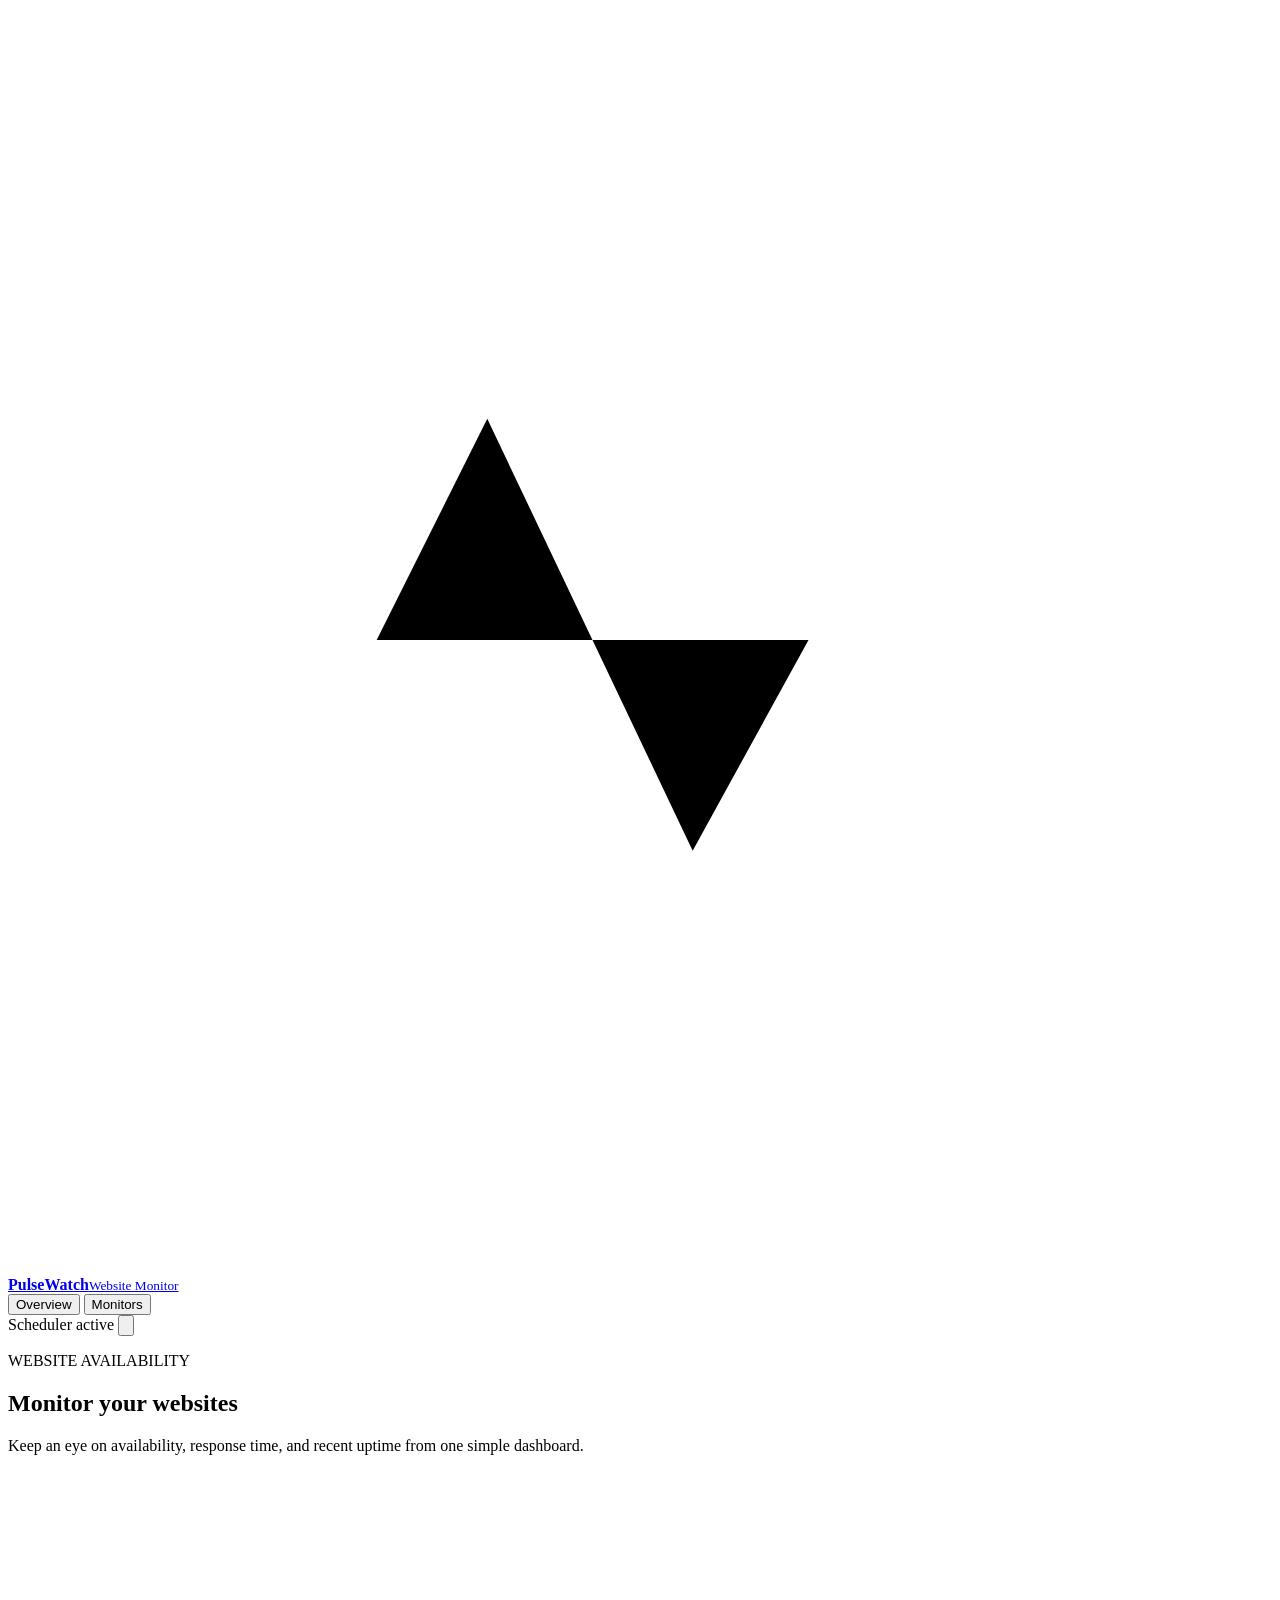
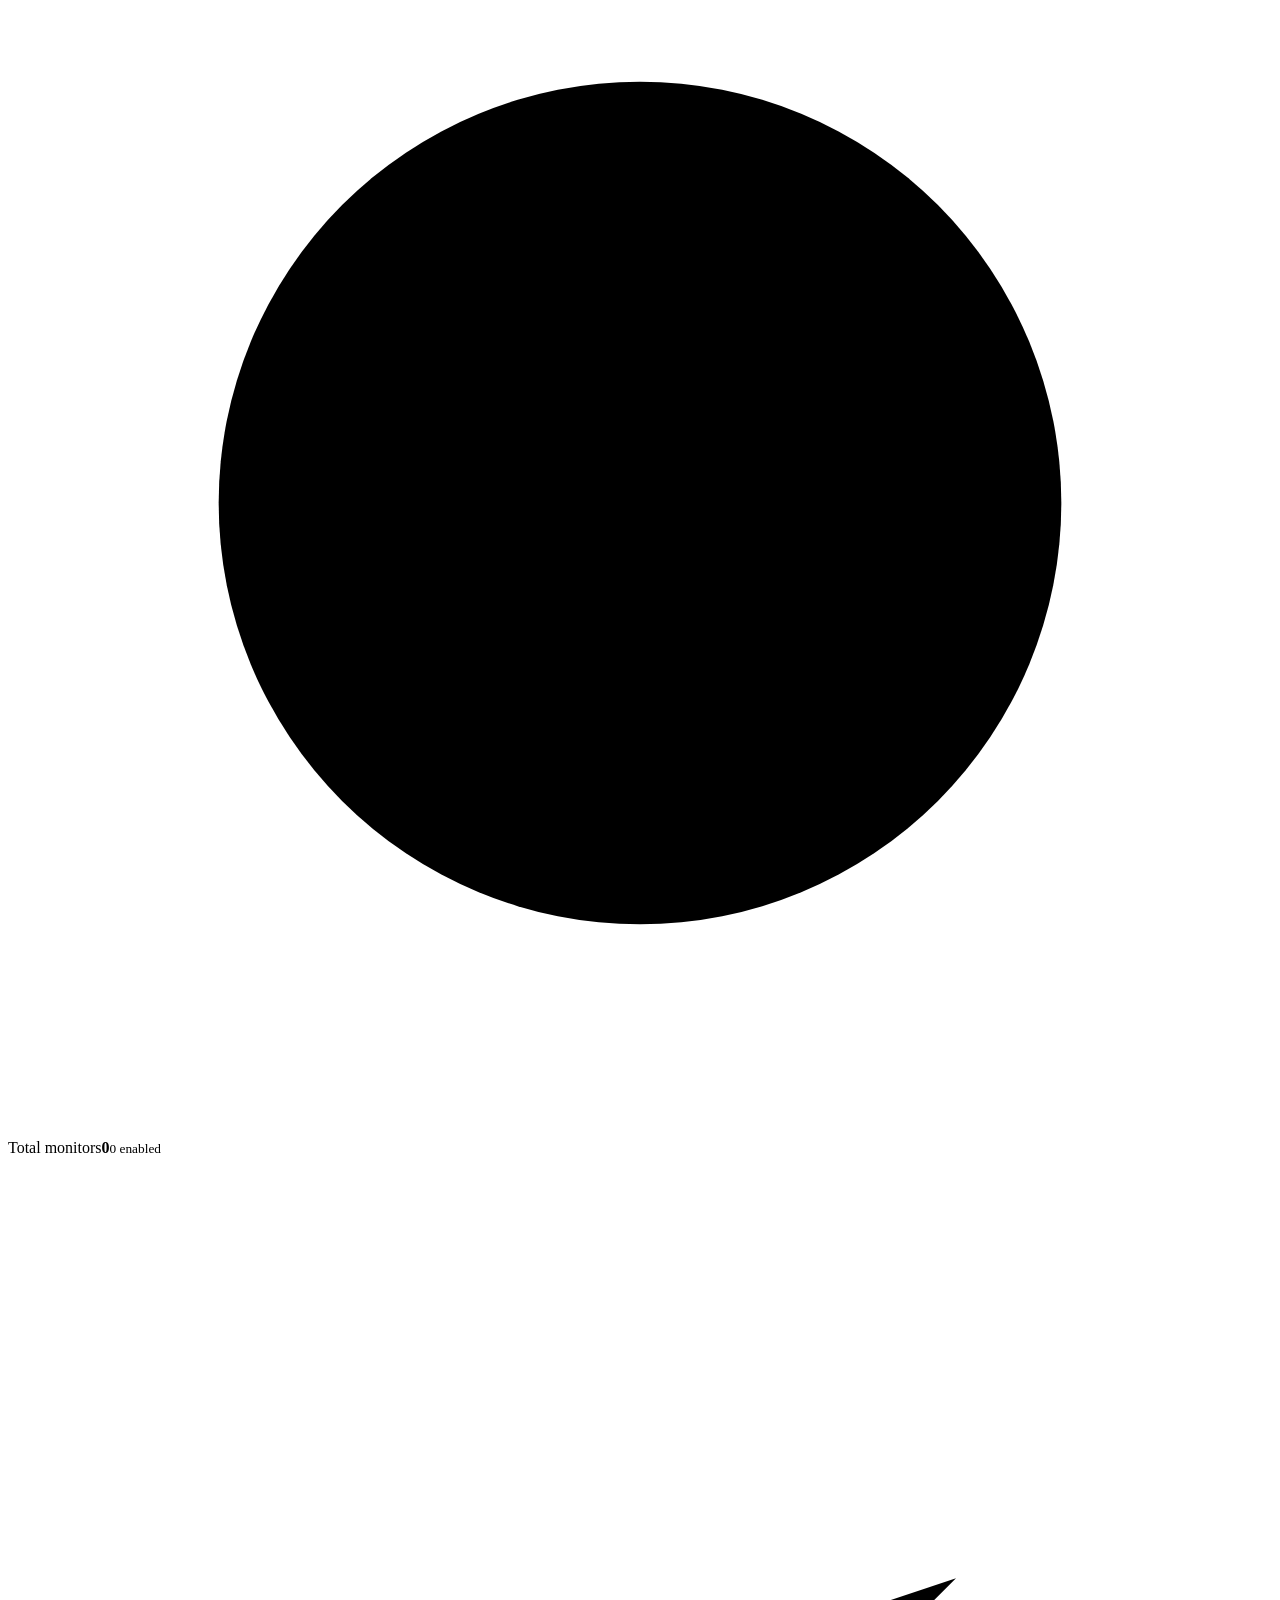
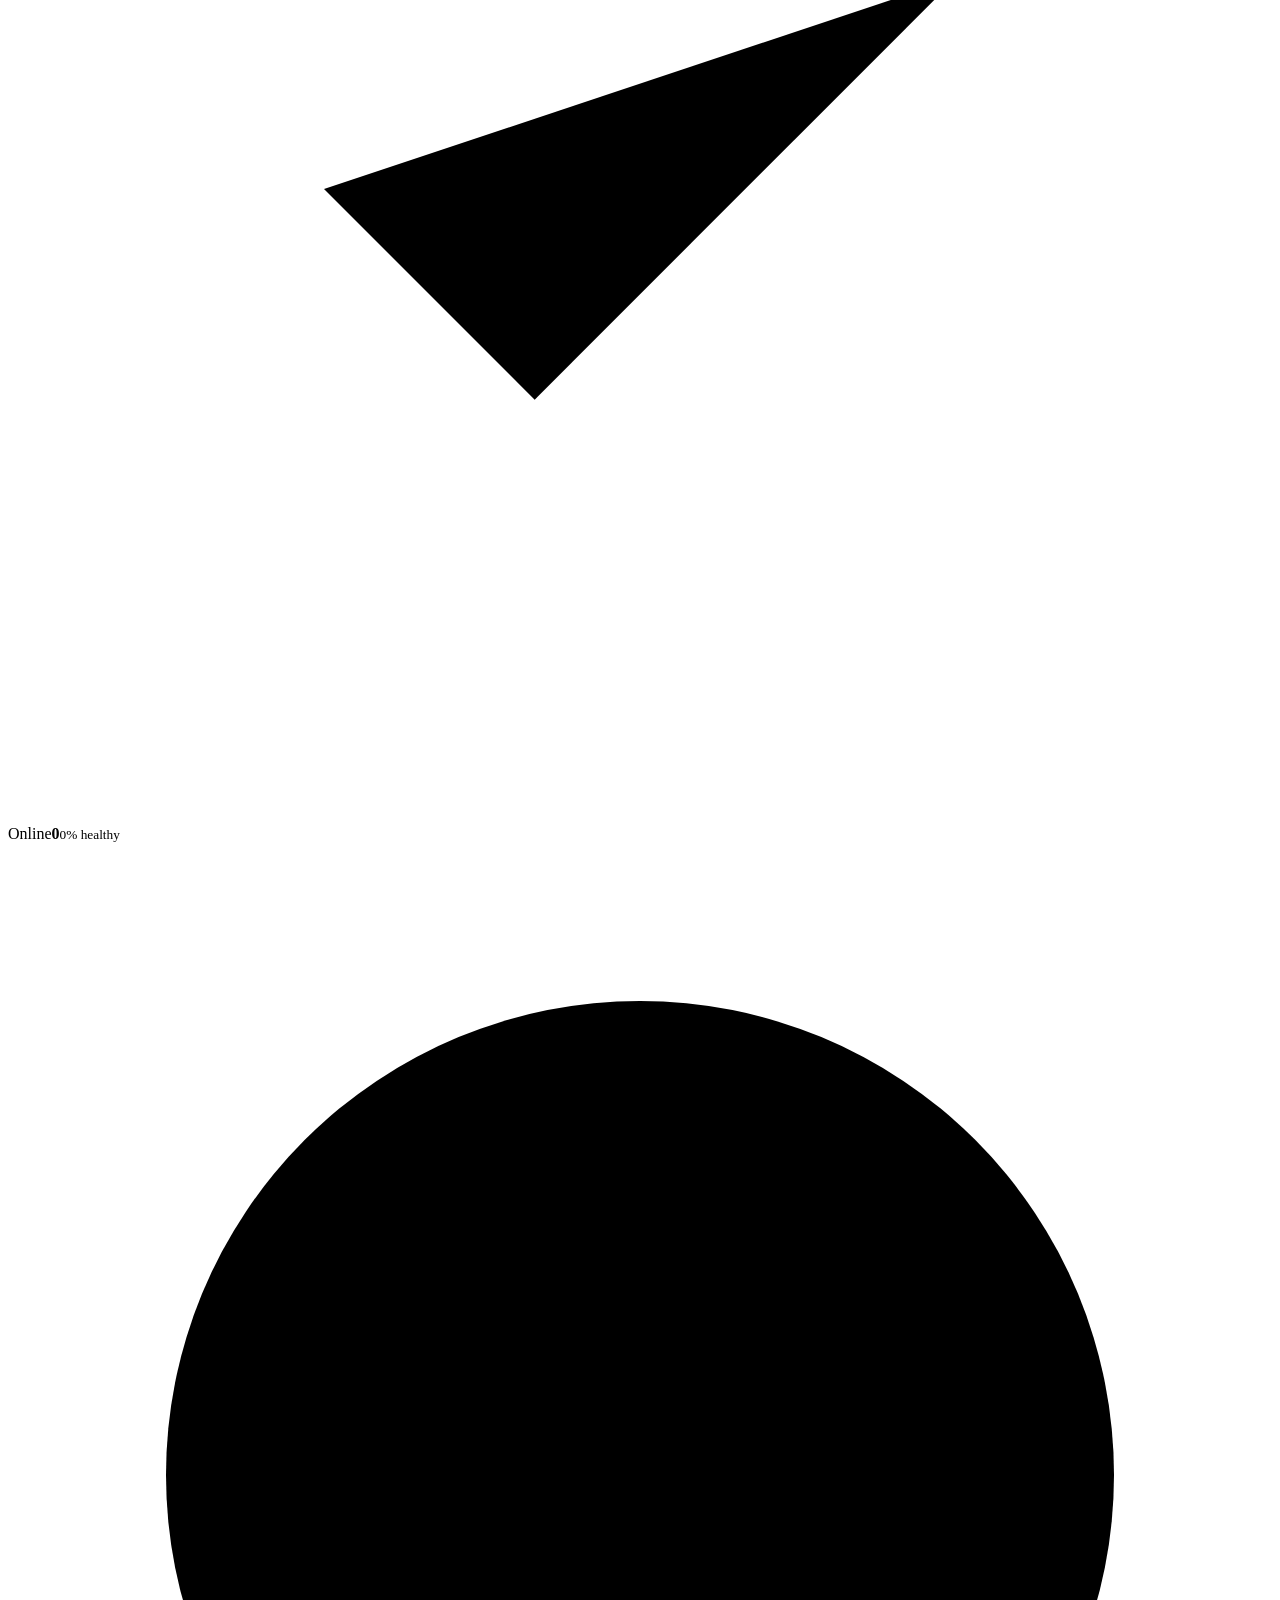
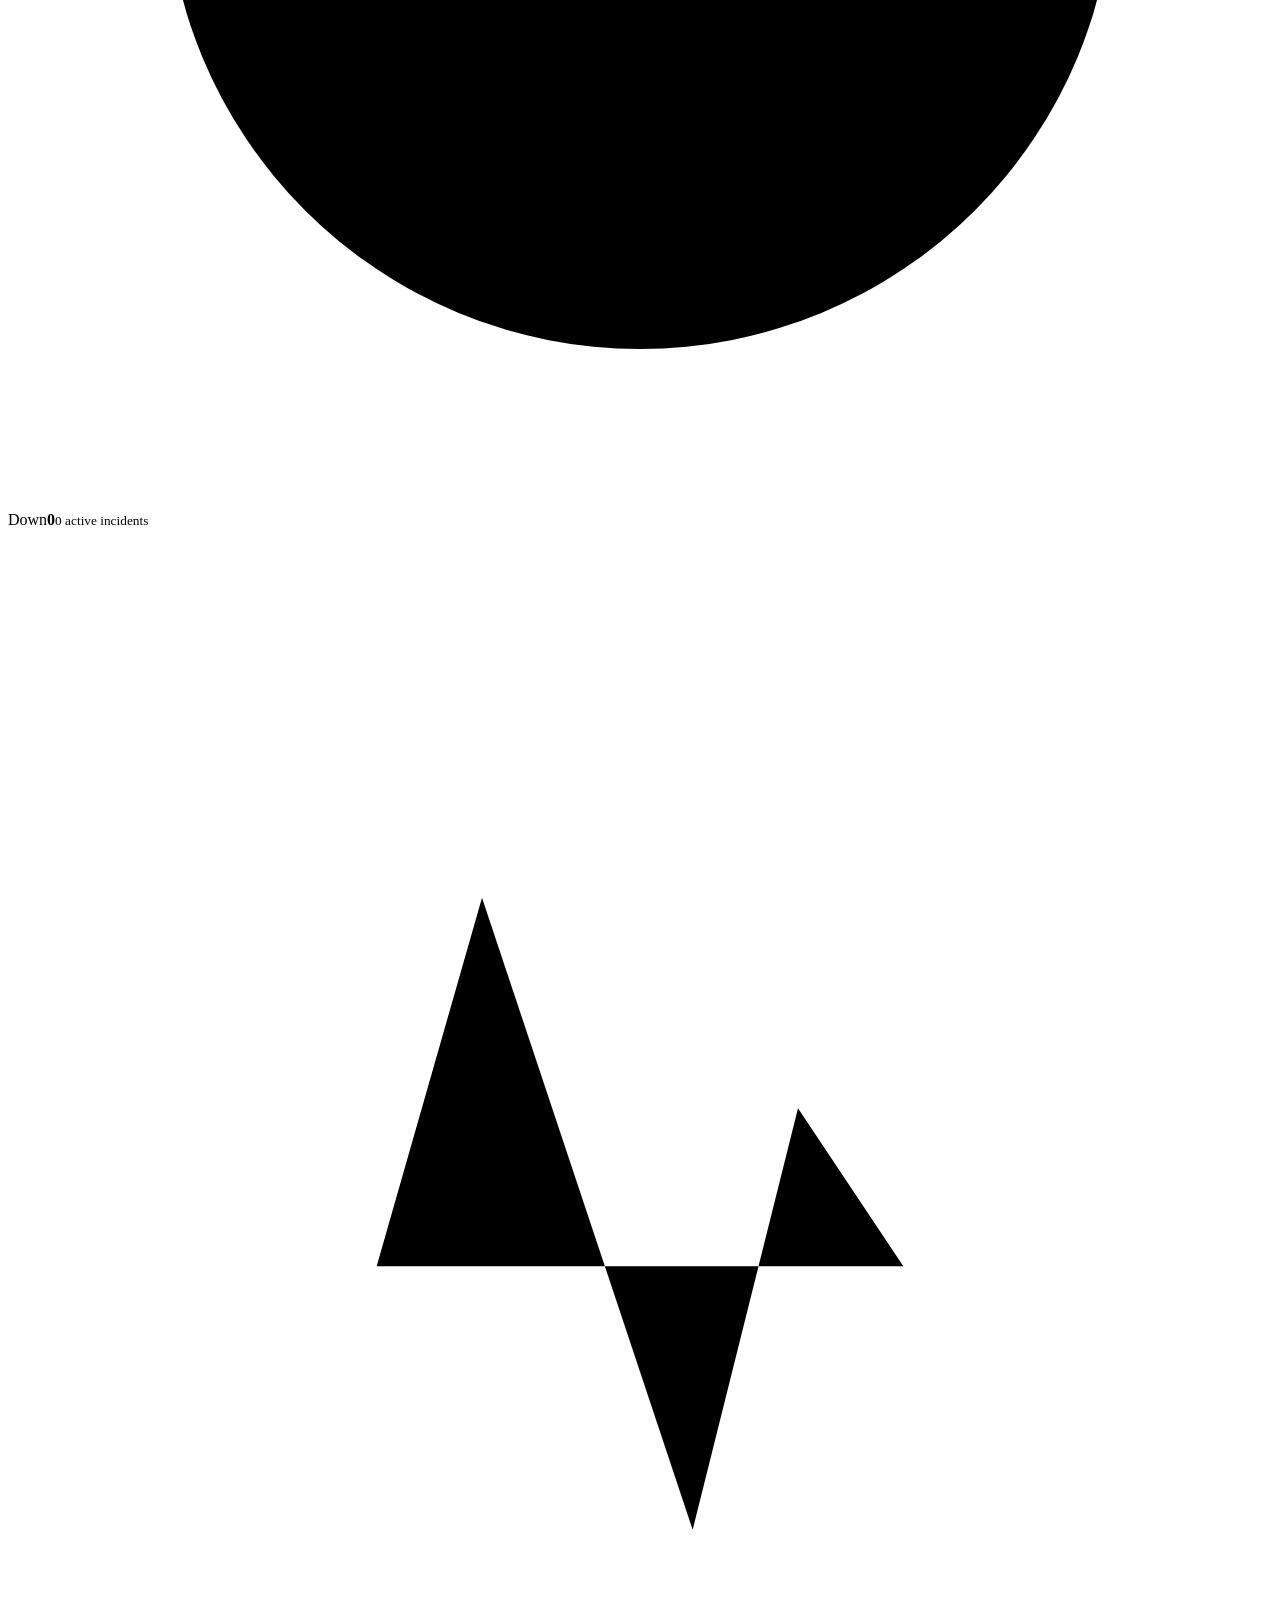
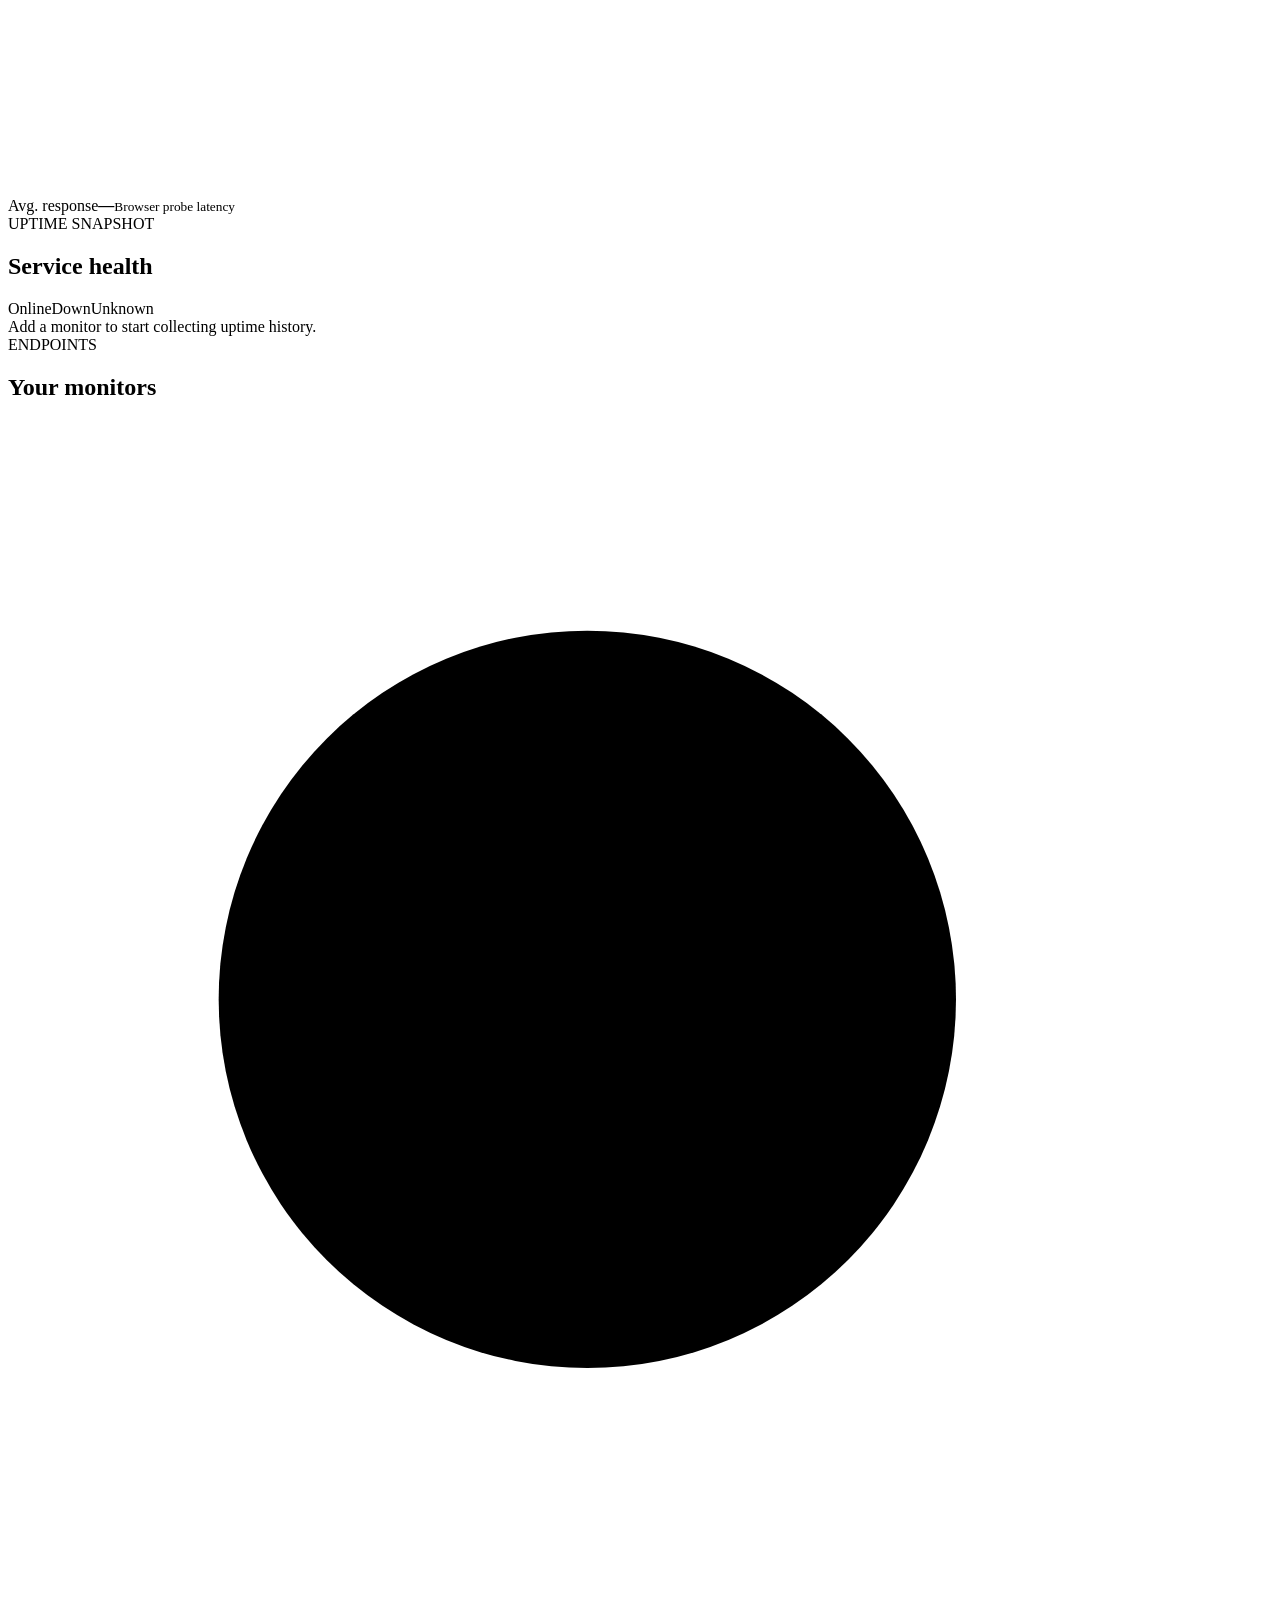
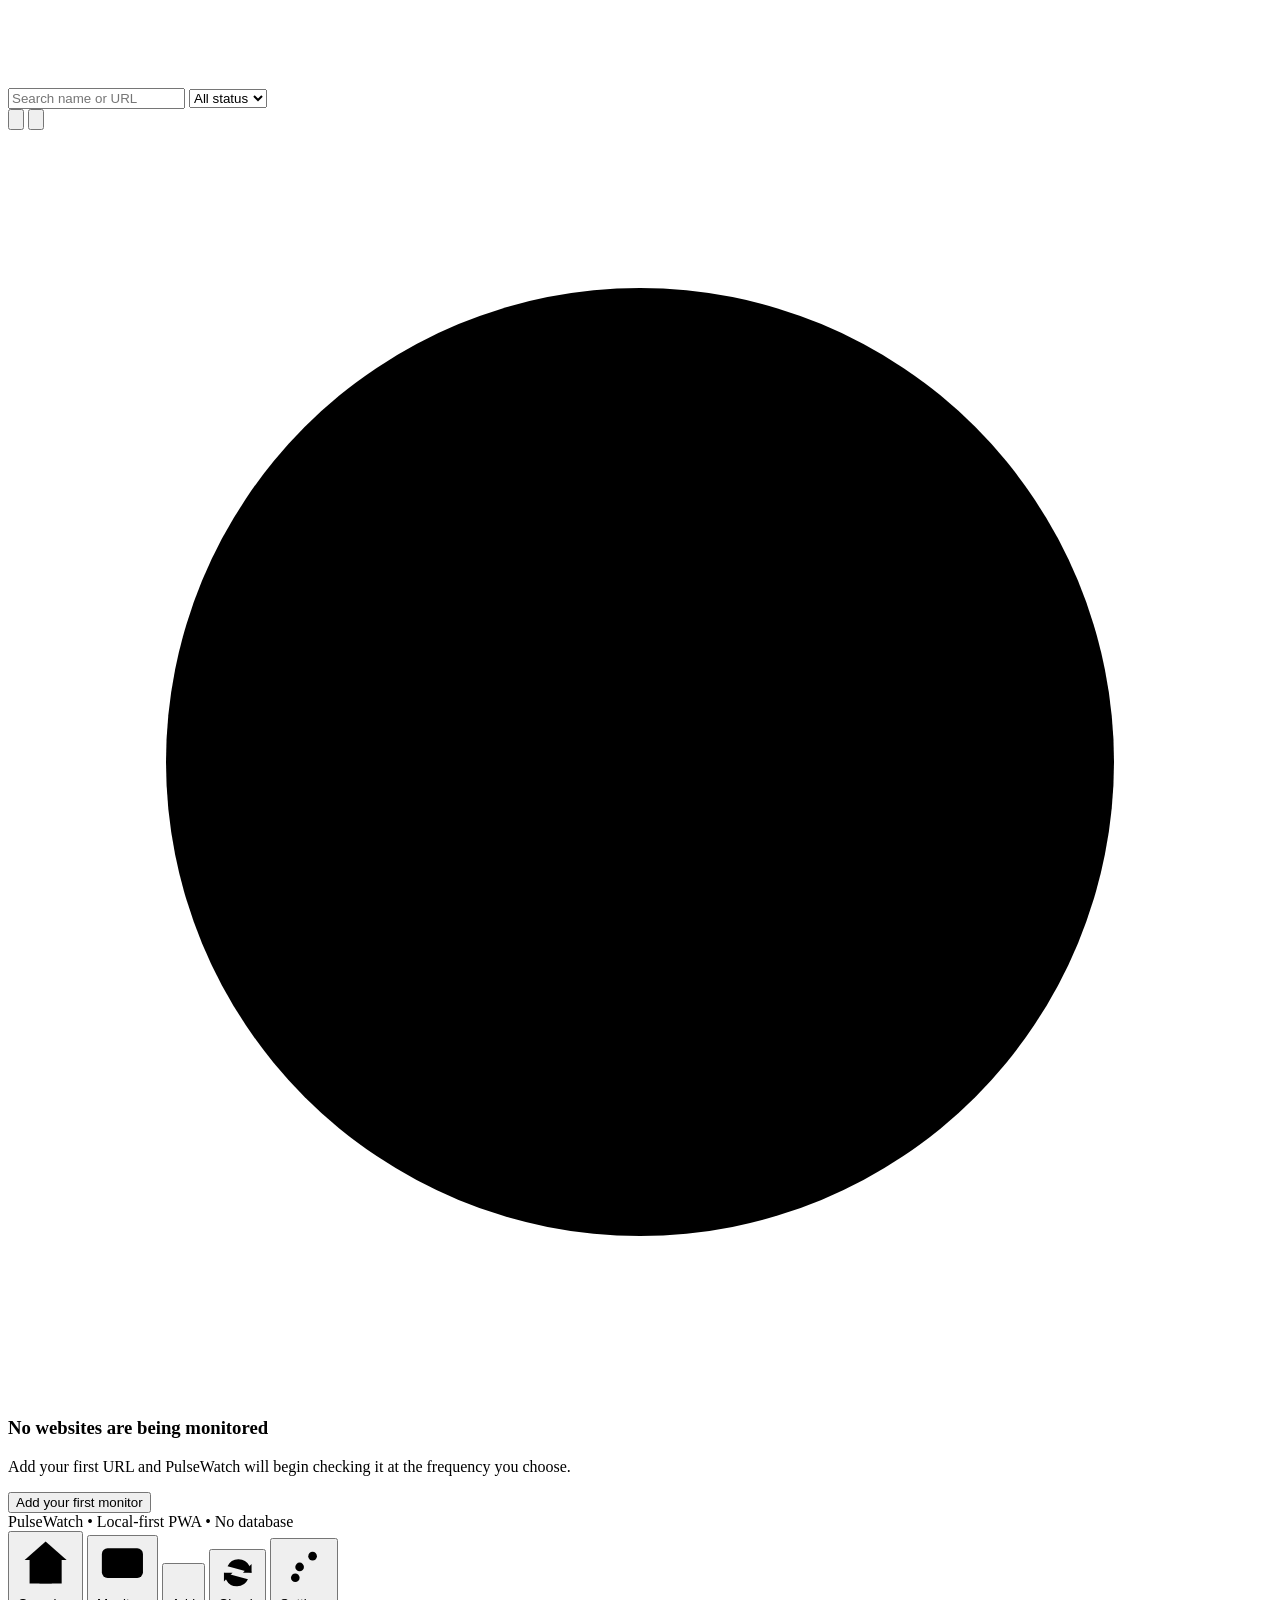
==== index.html @ c2c5c91c "Add files via upload" ====
<!doctype html>
<html lang="en">
<head>
  <meta charset="utf-8">
  <meta name="viewport" content="width=device-width,initial-scale=1,viewport-fit=cover">
  <meta name="theme-color" content="#ffffff">
  <meta name="description" content="PulseWatch - installable GitHub Pages website reachability monitor with local browser storage.">
  <link rel="manifest" href="manifest.webmanifest">
  <link rel="icon" href="icons/icon-192.png">
  <link rel="apple-touch-icon" href="icons/icon-192.png">
  <link rel="stylesheet" href="assets/css/app.css">
  <title>PulseWatch — Website Monitor</title>
</head>
<body>
  <header class="app-header">
    <div class="header-inner">
      <a class="brand" href="#" aria-label="PulseWatch home">
        <span class="brand-mark" aria-hidden="true">
          <svg viewBox="0 0 24 24" role="img"><path d="M3 12h4l2.1-4.2L13 16l2.2-4H21"/></svg>
        </span>
        <span class="brand-copy"><strong>PulseWatch</strong><small>Website Monitor</small></span>
      </a>

      <nav class="desktop-nav" aria-label="Primary navigation">
        <button class="top-nav-item active" data-view="dashboard">Overview</button>
        <button class="top-nav-item" data-view="monitors">Monitors</button>
      </nav>

      <div class="header-actions">
        <span class="scheduler-chip" title="Monitoring scheduler status"><i class="dot online"></i><span id="schedulerLabel">Scheduler active</span></span>
        <button class="icon-btn settings-btn" data-action="settings" aria-label="Open settings" title="Settings">
          <svg viewBox="0 0 24 24" aria-hidden="true"><path d="M12 8.5a3.5 3.5 0 1 0 0 7 3.5 3.5 0 0 0 0-7Zm8.1 3.5a6.7 6.7 0 0 0-.1-1l2-1.5-2-3.4-2.4 1a8 8 0 0 0-1.7-1L15.6 3h-4l-.4 2.6a8 8 0 0 0-1.7 1l-2.4-1-2 3.4 2 1.5a7.7 7.7 0 0 0 0 2.1l-2 1.5 2 3.4 2.4-1a8 8 0 0 0 1.7 1l.4 2.6h4l.4-2.6a8 8 0 0 0 1.7-1l2.4 1 2-3.4-2-1.5c.1-.3.1-.7.1-1.1Z"/></svg>
        </button>
      </div>
    </div>
  </header>

  <main class="main" id="dashboardTop">
    <section class="page-intro">
      <div>
        <p class="eyebrow">WEBSITE AVAILABILITY</p>
        <h1>Monitor your websites</h1>
        <p class="intro-copy">Keep an eye on availability, response time, and recent uptime from one simple dashboard.</p>
      </div>
      <div class="page-actions">
        <button class="secondary-btn" id="installBtn" hidden>
          <svg viewBox="0 0 24 24" aria-hidden="true"><path d="M12 3v11m0 0 4-4m-4 4-4-4M5 17v3h14v-3"/></svg>
          Install app
        </button>
      </div>
    </section>

    <section class="stats-grid" aria-label="Monitoring summary">
      <article class="stat-card">
        <div class="stat-icon cyan">
          <svg viewBox="0 0 24 24" aria-hidden="true"><circle cx="12" cy="12" r="8"/><circle cx="12" cy="12" r="2"/></svg>
        </div>
        <div class="stat-content"><span>Total monitors</span><strong id="totalCount">0</strong><small id="enabledCount">0 enabled</small></div>
      </article>
      <article class="stat-card">
        <div class="stat-icon green">
          <svg viewBox="0 0 24 24" aria-hidden="true"><path d="m6 12 4 4 8-8"/></svg>
        </div>
        <div class="stat-content"><span>Online</span><strong id="onlineCount">0</strong><small id="onlinePercent">0% healthy</small></div>
      </article>
      <article class="stat-card">
        <div class="stat-icon red">
          <svg viewBox="0 0 24 24" aria-hidden="true"><path d="M12 7v6m0 4h.01"/><circle cx="12" cy="12" r="9"/></svg>
        </div>
        <div class="stat-content"><span>Down</span><strong id="downCount">0</strong><small id="incidentCount">0 active incidents</small></div>
      </article>
      <article class="stat-card">
        <div class="stat-icon violet">
          <svg viewBox="0 0 24 24" aria-hidden="true"><path d="M4 14h3l2-7 4 12 2-8 2 3h3"/></svg>
        </div>
        <div class="stat-content"><span>Avg. response</span><strong id="avgResponse">—</strong><small>Browser probe latency</small></div>
      </article>
    </section>

    <section class="panel health-panel">
      <div class="panel-heading">
        <div><span class="eyebrow">UPTIME SNAPSHOT</span><h2>Service health</h2></div>
        <div class="legend"><span><i class="green-bg"></i>Online</span><span><i class="red-bg"></i>Down</span><span><i class="gray-bg"></i>Unknown</span></div>
      </div>
      <div id="healthStrip" class="health-strip empty"><span>Add a monitor to start collecting uptime history.</span></div>
    </section>

    <section class="panel monitors-panel" id="monitorsSection">
      <div class="panel-heading monitor-heading">
        <div><span class="eyebrow">ENDPOINTS</span><h2>Your monitors</h2></div>
        <div class="toolbar">
          <label class="search-box" aria-label="Search monitors">
            <svg viewBox="0 0 24 24" aria-hidden="true"><circle cx="11" cy="11" r="7"/><path d="m20 20-4-4"/></svg>
            <input id="searchInput" type="search" placeholder="Search name or URL">
          </label>
          <select id="statusFilter" class="select-input" aria-label="Filter by status">
            <option value="all">All status</option>
            <option value="online">Online</option>
            <option value="down">Down</option>
            <option value="unknown">Unknown</option>
            <option value="paused">Paused</option>
          </select>
          <div class="toolbar-actions" aria-label="Monitor actions">
            <button class="toolbar-icon-btn" id="panelCheckAllBtn" type="button" aria-label="Check all monitors" title="Check all monitors">
              <svg viewBox="0 0 24 24" aria-hidden="true"><path d="M20 7v5h-5"/><path d="M4 17v-5h5"/><path d="M6.1 8.2A7 7 0 0 1 18.7 8L20 12"/><path d="M17.9 15.8A7 7 0 0 1 5.3 16L4 12"/></svg>
            </button>
            <button class="toolbar-icon-btn primary" id="panelAddMonitorBtn" type="button" aria-label="Add monitor" title="Add monitor">
              <svg viewBox="0 0 24 24" aria-hidden="true"><path d="M12 5v14M5 12h14"/></svg>
            </button>
          </div>
        </div>
      </div>
      <div id="monitorList" class="monitor-list"></div>
      <div id="emptyState" class="empty-state">
        <div class="empty-icon" aria-hidden="true">
          <svg viewBox="0 0 24 24"><path d="M4 13h3l2-6 4 11 2-7 2 2h3"/><circle cx="12" cy="12" r="9"/></svg>
        </div>
        <h3>No websites are being monitored</h3>
        <p>Add your first URL and PulseWatch will begin checking it at the frequency you choose.</p>
        <button class="primary-btn" id="emptyAddBtn">Add your first monitor</button>
      </div>
    </section>

    <footer class="footer">PulseWatch <span>•</span> Local-first PWA <span>•</span> No database</footer>
  </main>

  <nav class="mobile-bottom-nav" aria-label="Mobile navigation">
    <button class="mobile-nav-item active" data-view="dashboard" aria-label="Overview">
      <span class="mobile-nav-icon" aria-hidden="true">
        <svg viewBox="0 0 24 24"><path d="M3.5 10.5 12 3l8.5 7.5"/><path d="M5.5 9.7V20h13V9.7"/><path d="M9.5 20v-6h5v6"/></svg>
      </span>
      <span>Overview</span>
    </button>
    <button class="mobile-nav-item" data-view="monitors" aria-label="Monitors">
      <span class="mobile-nav-icon" aria-hidden="true">
        <svg viewBox="0 0 24 24"><rect x="3" y="4.5" width="18" height="13" rx="2.5"/><path d="M7 12h2.2l1.4-3.2 2.4 6.3 1.7-4 1.2 1.9H18"/><path d="M9 21h6M12 17.5V21"/></svg>
      </span>
      <span>Monitors</span>
    </button>
    <button class="mobile-nav-item mobile-add" id="mobileAddBtn" aria-label="Add monitor">
      <span class="mobile-add-circle" aria-hidden="true"><svg viewBox="0 0 24 24"><path d="M12 5v14M5 12h14"/></svg></span>
      <span>Add</span>
    </button>
    <button class="mobile-nav-item" id="mobileCheckAllBtn" aria-label="Check all monitors">
      <span class="mobile-nav-icon" aria-hidden="true">
        <svg viewBox="0 0 24 24"><path d="M20 7v5h-5"/><path d="M4 17v-5h5"/><path d="M6.1 8.2A7 7 0 0 1 18.7 8L20 12"/><path d="M17.9 15.8A7 7 0 0 1 5.3 16L4 12"/></svg>
      </span>
      <span>Check</span>
    </button>
    <button class="mobile-nav-item" data-action="settings" aria-label="Settings">
      <span class="mobile-nav-icon" aria-hidden="true">
        <svg viewBox="0 0 24 24"><path d="M4 7h10M18 7h2M4 17h2M10 17h10M4 12h4M12 12h8"/><circle cx="16" cy="7" r="2"/><circle cx="8" cy="17" r="2"/><circle cx="10" cy="12" r="2"/></svg>
      </span>
      <span>Settings</span>
    </button>
  </nav>

  <div class="modal-backdrop" id="monitorModal" hidden>
    <div class="modal" role="dialog" aria-modal="true" aria-labelledby="monitorModalTitle">
      <div class="modal-head">
        <div><span class="eyebrow">ENDPOINT</span><h2 id="monitorModalTitle">Add website monitor</h2></div>
        <button class="icon-btn close-modal" data-close="monitorModal" aria-label="Close">×</button>
      </div>
      <form id="monitorForm">
        <input type="hidden" id="monitorId">
        <label>Website URL<input id="urlInput" type="text" inputmode="url" autocomplete="url" placeholder="https://example.com" required><small id="urlHint">Use HTTPS. GitHub Pages may block HTTP targets as mixed content.</small></label>
        <label>Display name<input id="nameInput" type="text" maxlength="70" placeholder="Auto-detected from URL"></label>
        <div class="form-grid">
          <label>Check frequency<select id="intervalInput"><option value="1">Every 1 minute</option><option value="2">Every 2 minutes</option><option value="5" selected>Every 5 minutes</option><option value="10">Every 10 minutes</option><option value="15">Every 15 minutes</option><option value="30">Every 30 minutes</option><option value="60">Every 60 minutes</option></select></label>
          <label>Request timeout<select id="timeoutInput"><option value="5">5 seconds</option><option value="10" selected>10 seconds</option><option value="15">15 seconds</option><option value="20">20 seconds</option></select></label>
        </div>
        <label>Expected HTTP status <small>(when visible)</small><select id="expectedInput"><option value="200-399" selected>200–399 (recommended)</option><option value="200-299">200–299 only</option><option value="200-499">200–499 (server reachable)</option></select></label>
        <label class="switch-row"><span><strong>Monitor enabled</strong><small>Automatically check this website when due.</small></span><input id="enabledInput" type="checkbox" checked><i></i></label>
        <div class="modal-actions"><button type="button" class="secondary-btn close-modal" data-close="monitorModal">Cancel</button><button type="submit" class="primary-btn">Save monitor</button></div>
      </form>
    </div>
  </div>

  <div class="modal-backdrop" id="detailsModal" hidden>
    <div class="modal wide" role="dialog" aria-modal="true" aria-labelledby="detailsTitle">
      <div class="modal-head"><div><span class="eyebrow">MONITOR DETAILS</span><h2 id="detailsTitle">Website</h2></div><button class="icon-btn close-modal" data-close="detailsModal" aria-label="Close">×</button></div>
      <div id="detailsBody"></div>
    </div>
  </div>

  <div class="modal-backdrop" id="settingsModal" hidden>
    <div class="modal" role="dialog" aria-modal="true" aria-labelledby="settingsTitle">
      <div class="modal-head"><div><span class="eyebrow">PREFERENCES</span><h2 id="settingsTitle">Settings & backup</h2></div><button class="icon-btn close-modal" data-close="settingsModal" aria-label="Close">×</button></div>
      <div class="settings-stack">
        <label class="switch-row"><span><strong>Status notifications</strong><small>Show a browser notification when an executed check changes from online to down or recovers.</small></span><input id="notificationsToggle" type="checkbox"><i></i></label>
        <label>Default check frequency<select id="defaultInterval"><option value="1">1 minute</option><option value="2">2 minutes</option><option value="5">5 minutes</option><option value="10">10 minutes</option><option value="15">15 minutes</option><option value="30">30 minutes</option><option value="60">60 minutes</option></select></label>
        <label>History per monitor<select id="historyLimit"><option value="30">30 checks</option><option value="60">60 checks</option><option value="120">120 checks</option><option value="240">240 checks</option></select></label>
        <div class="settings-actions"><button class="secondary-btn" id="exportBtn">Export backup</button><label class="secondary-btn file-btn">Import backup<input type="file" id="importInput" accept="application/json"></label></div>
        <button class="danger-btn" id="clearBtn">Clear all local monitor data</button>
        <div class="info-box"><strong>Browser monitoring note</strong><p>When the PWA is open, checks follow your selected interval. Some cross-origin websites may hide HTTP status codes, so PulseWatch can fall back to a reachability probe. Background checks remain browser-controlled.</p></div>
      </div>
    </div>
  </div>

  <div id="toastStack" class="toast-stack"></div>
  <script src="assets/js/db.js"></script>
  <script src="assets/js/app.js"></script>
</body>
</html>
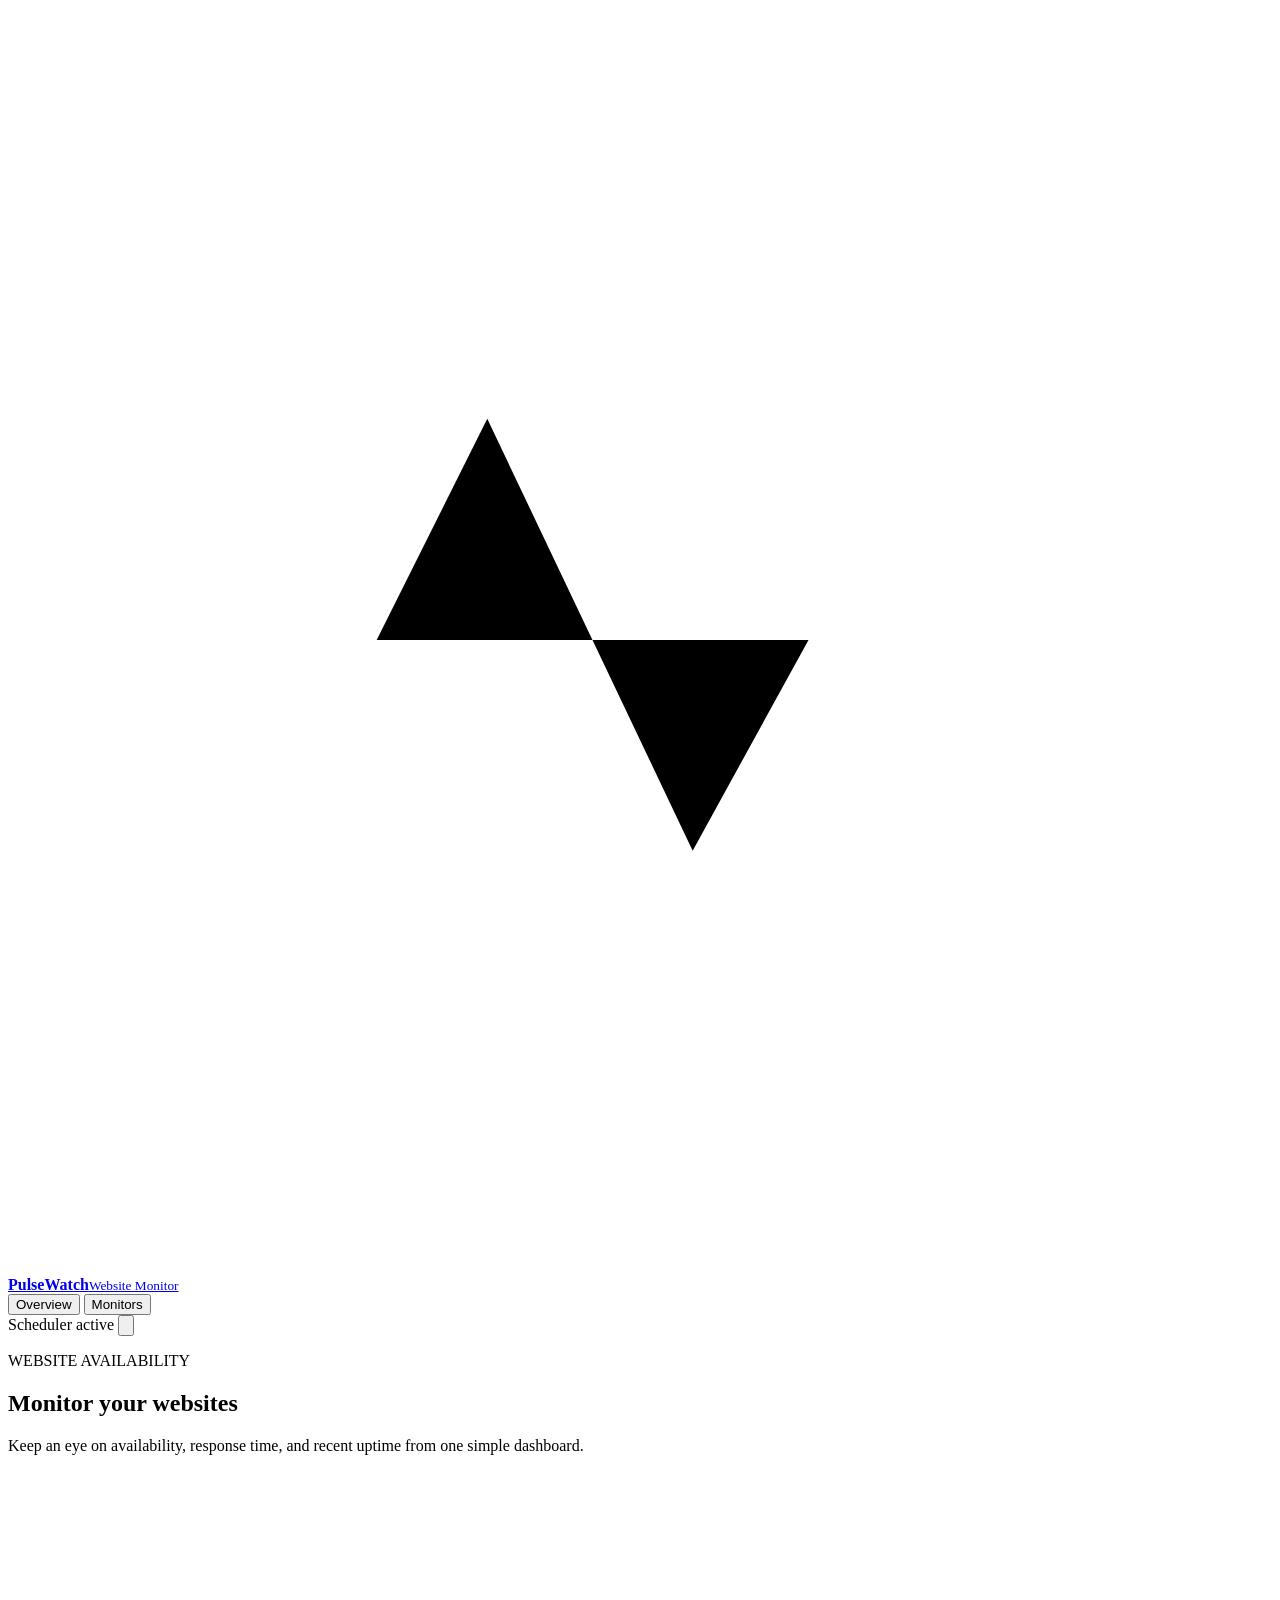
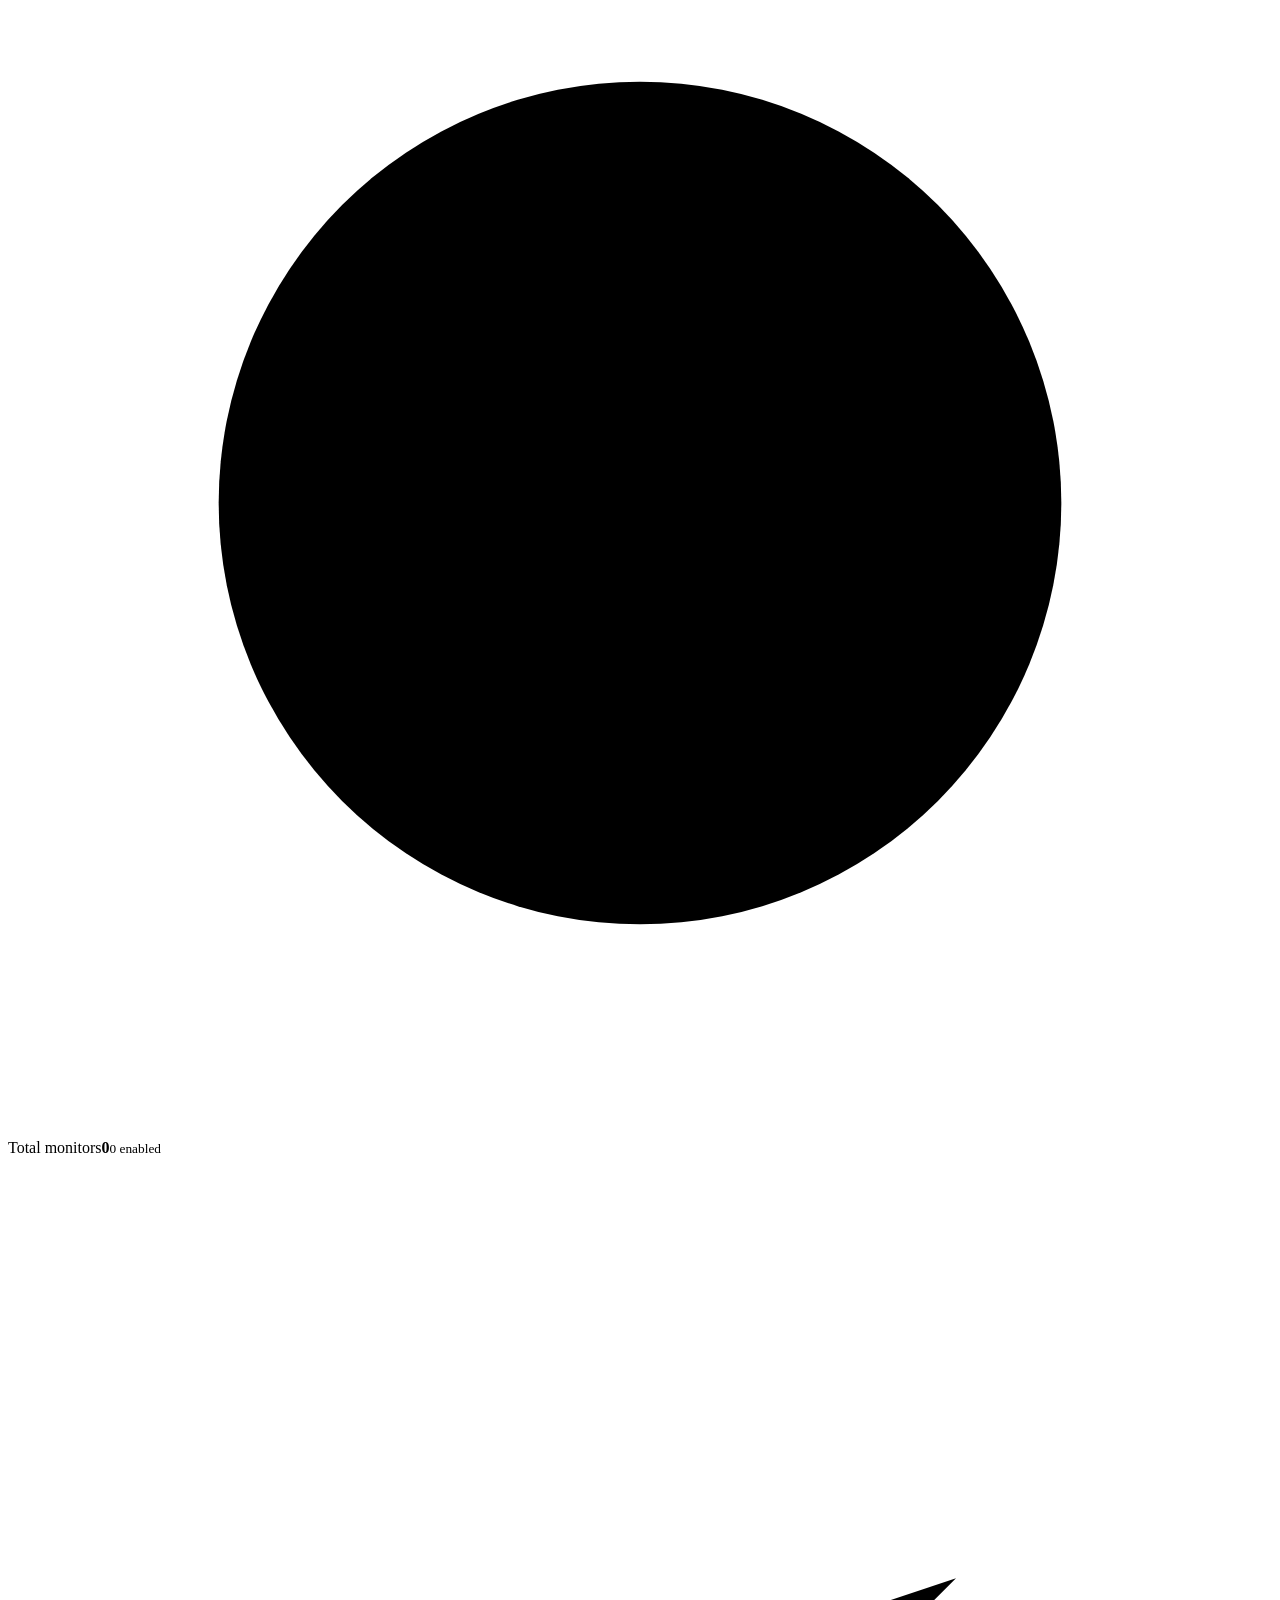
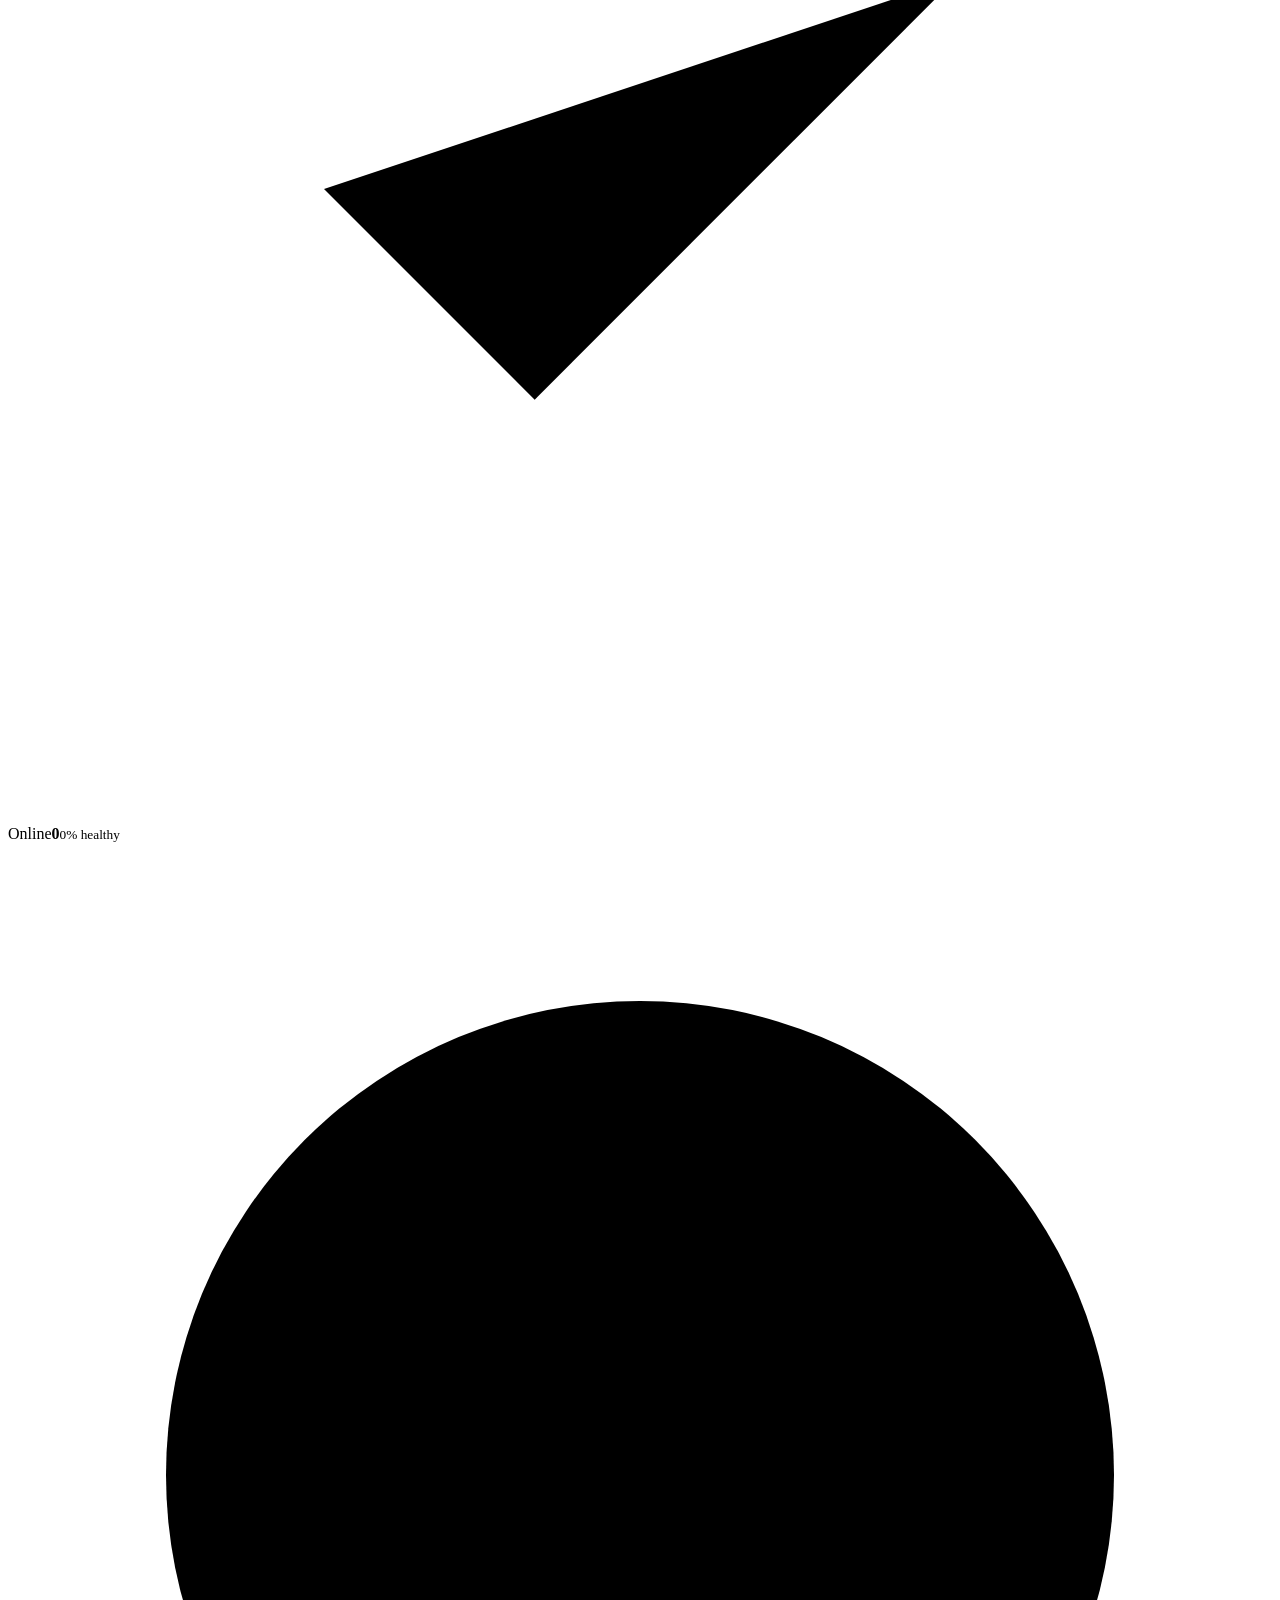
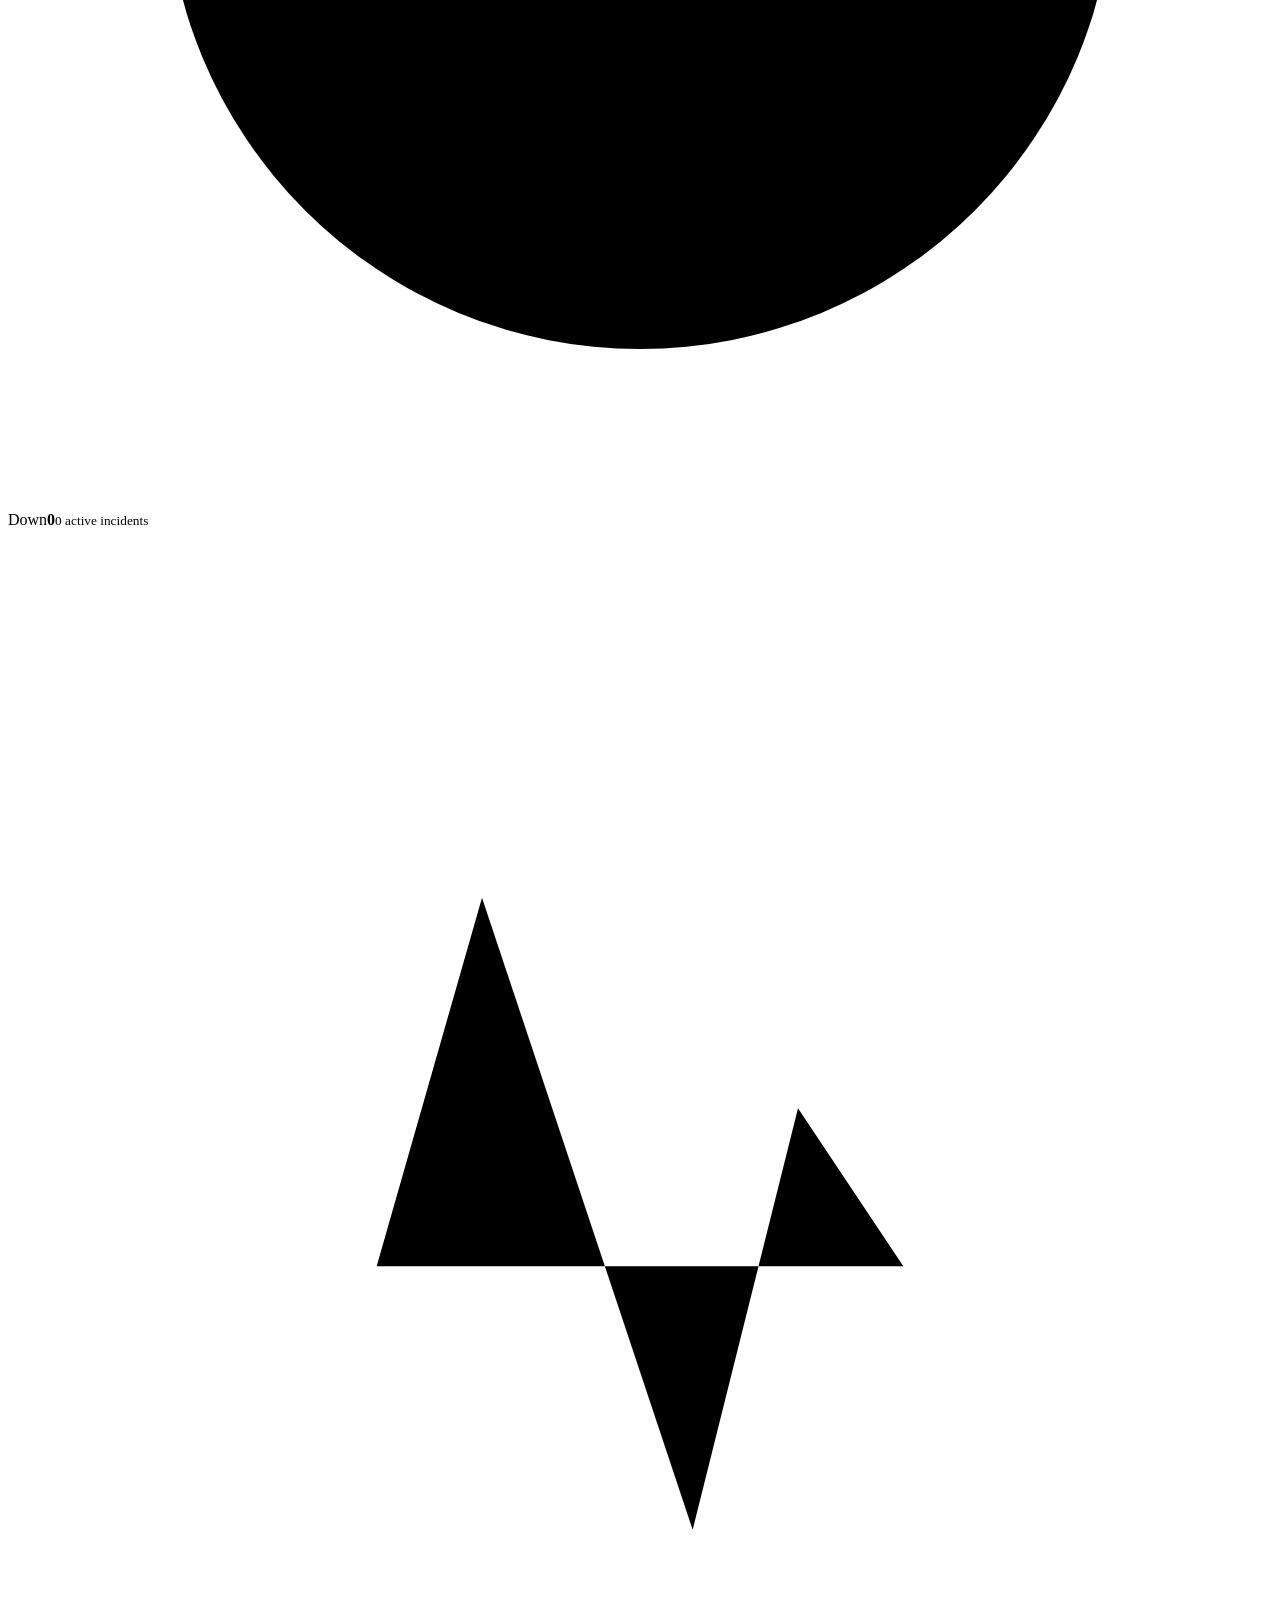
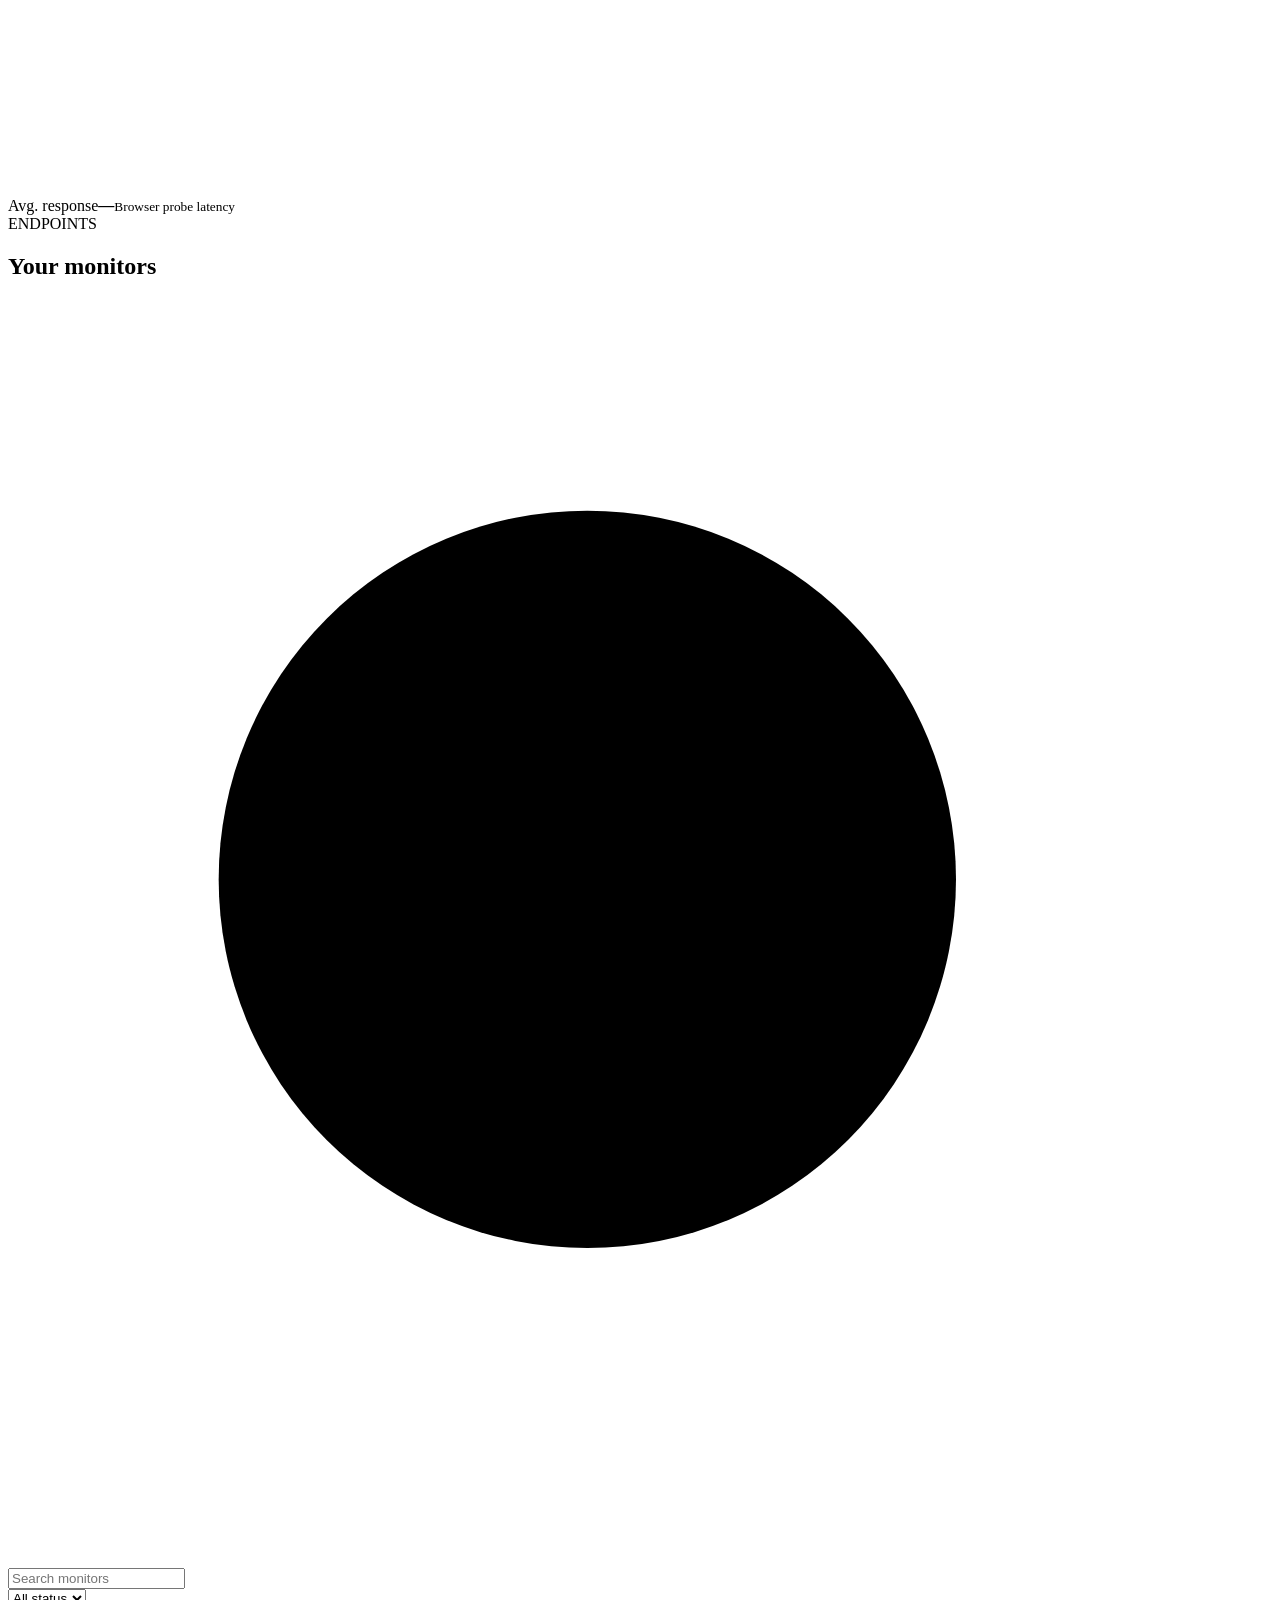
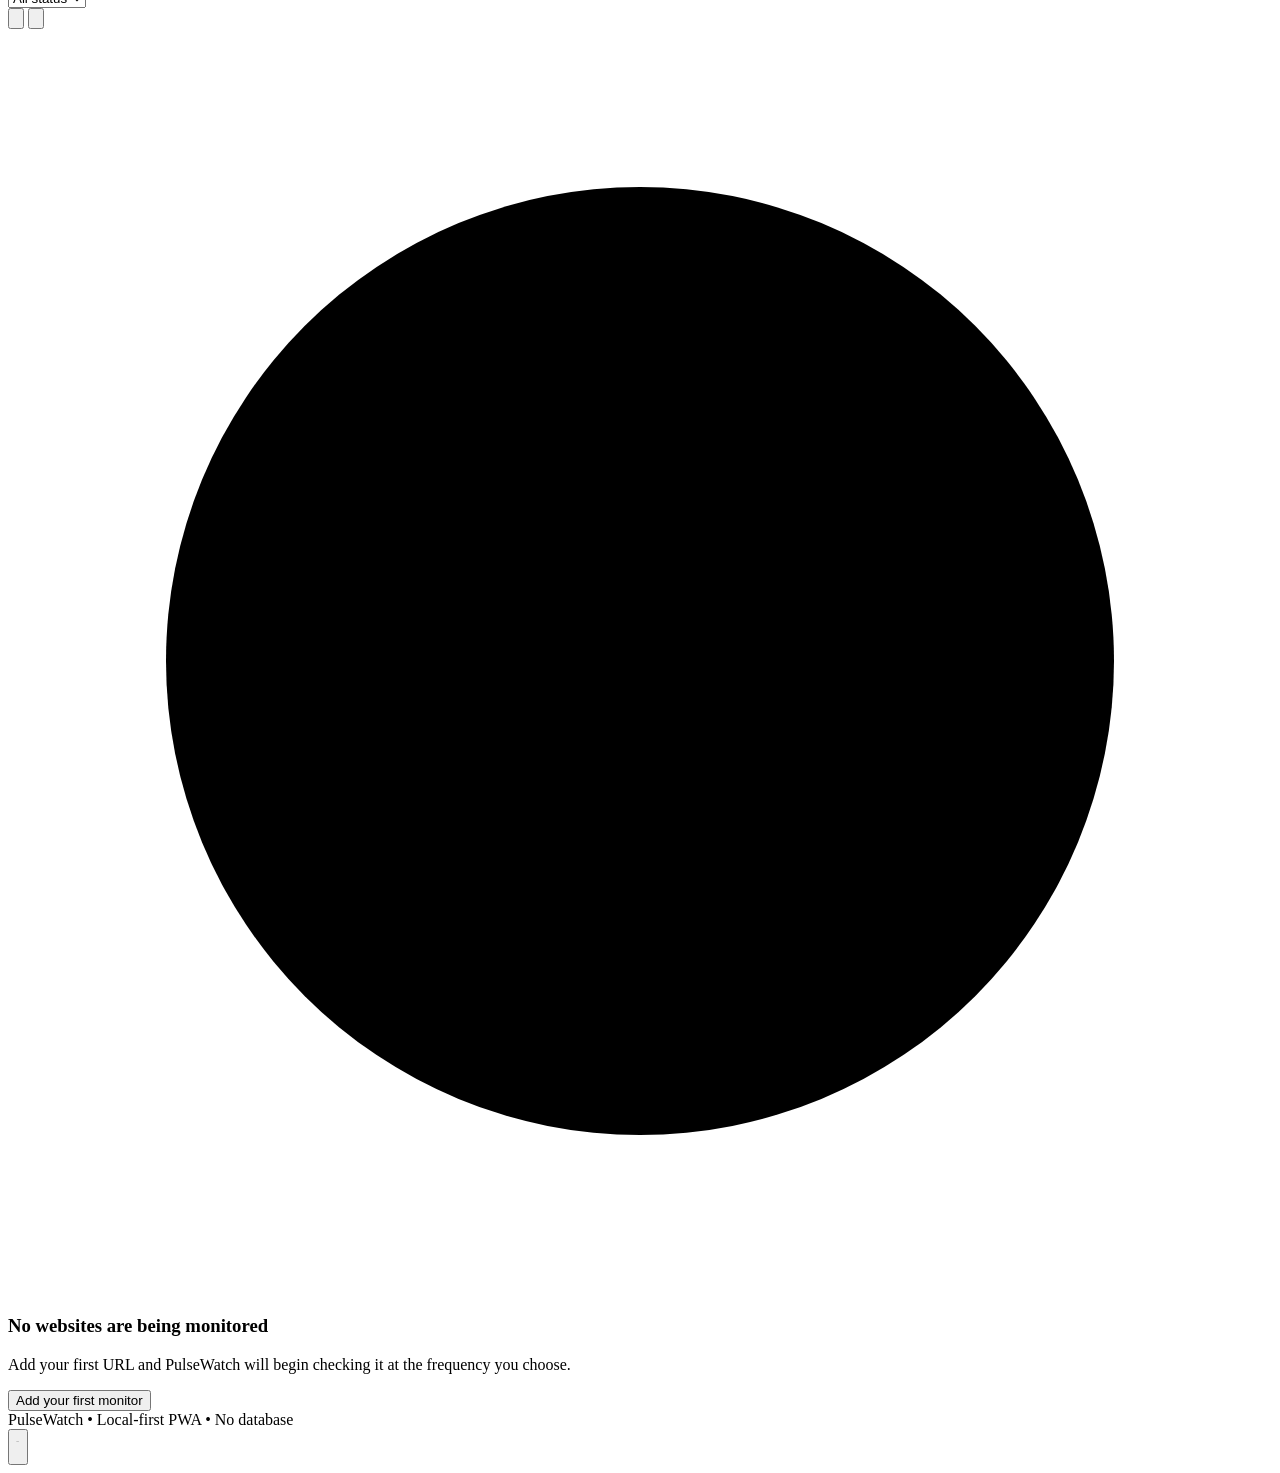
==== commit 732b21d8: "Add files via upload" ====
--- a/index.html
+++ b/index.html
@@ -42,12 +42,6 @@
         <h1>Monitor your websites</h1>
         <p class="intro-copy">Keep an eye on availability, response time, and recent uptime from one simple dashboard.</p>
       </div>
-      <div class="page-actions">
-        <button class="secondary-btn" id="installBtn" hidden>
-          <svg viewBox="0 0 24 24" aria-hidden="true"><path d="M12 3v11m0 0 4-4m-4 4-4-4M5 17v3h14v-3"/></svg>
-          Install app
-        </button>
-      </div>
     </section>
 
     <section class="stats-grid" aria-label="Monitoring summary">
@@ -77,22 +71,17 @@
       </article>
     </section>
 
-    <section class="panel health-panel">
-      <div class="panel-heading">
-        <div><span class="eyebrow">UPTIME SNAPSHOT</span><h2>Service health</h2></div>
-        <div class="legend"><span><i class="green-bg"></i>Online</span><span><i class="red-bg"></i>Down</span><span><i class="gray-bg"></i>Unknown</span></div>
-      </div>
-      <div id="healthStrip" class="health-strip empty"><span>Add a monitor to start collecting uptime history.</span></div>
-    </section>
-
     <section class="panel monitors-panel" id="monitorsSection">
       <div class="panel-heading monitor-heading">
         <div><span class="eyebrow">ENDPOINTS</span><h2>Your monitors</h2></div>
         <div class="toolbar">
-          <label class="search-box" aria-label="Search monitors">
-            <svg viewBox="0 0 24 24" aria-hidden="true"><circle cx="11" cy="11" r="7"/><path d="m20 20-4-4"/></svg>
-            <input id="searchInput" type="search" placeholder="Search name or URL">
-          </label>
+          <div class="search-box" role="search">
+            <svg class="search-icon" viewBox="0 0 24 24" aria-hidden="true"><circle cx="11" cy="11" r="7"/><path d="m20 20-4-4"/></svg>
+            <input id="searchInput" type="search" placeholder="Search monitors" aria-label="Search monitors by name or URL" autocomplete="off" spellcheck="false">
+            <button class="search-clear" id="clearSearchBtn" type="button" aria-label="Clear search" title="Clear search" hidden>
+              <svg viewBox="0 0 24 24" aria-hidden="true"><path d="m7 7 10 10M17 7 7 17"/></svg>
+            </button>
+          </div>
           <select id="statusFilter" class="select-input" aria-label="Filter by status">
             <option value="all">All status</option>
             <option value="online">Online</option>
@@ -124,36 +113,22 @@
     <footer class="footer">PulseWatch <span>•</span> Local-first PWA <span>•</span> No database</footer>
   </main>
 
-  <nav class="mobile-bottom-nav" aria-label="Mobile navigation">
-    <button class="mobile-nav-item active" data-view="dashboard" aria-label="Overview">
-      <span class="mobile-nav-icon" aria-hidden="true">
-        <svg viewBox="0 0 24 24"><path d="M3.5 10.5 12 3l8.5 7.5"/><path d="M5.5 9.7V20h13V9.7"/><path d="M9.5 20v-6h5v6"/></svg>
-      </span>
-      <span>Overview</span>
+  <div class="fab-shell" id="fabShell" aria-label="Quick actions">
+    <div class="fab-menu" id="fabMenu" hidden>
+      <button class="fab-action" id="fabCheckBtn" type="button" aria-label="Check all monitors">
+        <span class="fab-action-label">Check all</span>
+        <span class="fab-action-icon" aria-hidden="true"><svg viewBox="0 0 24 24"><path d="M20 7v5h-5"/><path d="M4 17v-5h5"/><path d="M6.1 8.2A7 7 0 0 1 18.7 8L20 12"/><path d="M17.9 15.8A7 7 0 0 1 5.3 16L4 12"/></svg></span>
+      </button>
+      <button class="fab-action" id="fabSettingsBtn" type="button" aria-label="Open settings">
+        <span class="fab-action-label">Settings</span>
+        <span class="fab-action-icon" aria-hidden="true"><svg viewBox="0 0 24 24"><path d="M4 7h10M18 7h2M4 17h2M10 17h10M4 12h4M12 12h8"/><circle cx="16" cy="7" r="2"/><circle cx="8" cy="17" r="2"/><circle cx="10" cy="12" r="2"/></svg></span>
+      </button>
+    </div>
+    <button class="fab-main" id="fabToggle" type="button" aria-label="Open quick actions" aria-expanded="false" aria-controls="fabMenu">
+      <svg class="fab-main-icon" viewBox="0 0 24 24" aria-hidden="true"><circle cx="6" cy="12" r="1.5"/><circle cx="12" cy="12" r="1.5"/><circle cx="18" cy="12" r="1.5"/></svg>
+      <svg class="fab-close-icon" viewBox="0 0 24 24" aria-hidden="true"><path d="m7 7 10 10M17 7 7 17"/></svg>
     </button>
-    <button class="mobile-nav-item" data-view="monitors" aria-label="Monitors">
-      <span class="mobile-nav-icon" aria-hidden="true">
-        <svg viewBox="0 0 24 24"><rect x="3" y="4.5" width="18" height="13" rx="2.5"/><path d="M7 12h2.2l1.4-3.2 2.4 6.3 1.7-4 1.2 1.9H18"/><path d="M9 21h6M12 17.5V21"/></svg>
-      </span>
-      <span>Monitors</span>
-    </button>
-    <button class="mobile-nav-item mobile-add" id="mobileAddBtn" aria-label="Add monitor">
-      <span class="mobile-add-circle" aria-hidden="true"><svg viewBox="0 0 24 24"><path d="M12 5v14M5 12h14"/></svg></span>
-      <span>Add</span>
-    </button>
-    <button class="mobile-nav-item" id="mobileCheckAllBtn" aria-label="Check all monitors">
-      <span class="mobile-nav-icon" aria-hidden="true">
-        <svg viewBox="0 0 24 24"><path d="M20 7v5h-5"/><path d="M4 17v-5h5"/><path d="M6.1 8.2A7 7 0 0 1 18.7 8L20 12"/><path d="M17.9 15.8A7 7 0 0 1 5.3 16L4 12"/></svg>
-      </span>
-      <span>Check</span>
-    </button>
-    <button class="mobile-nav-item" data-action="settings" aria-label="Settings">
-      <span class="mobile-nav-icon" aria-hidden="true">
-        <svg viewBox="0 0 24 24"><path d="M4 7h10M18 7h2M4 17h2M10 17h10M4 12h4M12 12h8"/><circle cx="16" cy="7" r="2"/><circle cx="8" cy="17" r="2"/><circle cx="10" cy="12" r="2"/></svg>
-      </span>
-      <span>Settings</span>
-    </button>
-  </nav>
+  </div>
 
   <div class="modal-backdrop" id="monitorModal" hidden>
     <div class="modal" role="dialog" aria-modal="true" aria-labelledby="monitorModalTitle">
@@ -197,6 +172,20 @@
     </div>
   </div>
 
+  <aside class="install-suggestion" id="installSuggestion" role="dialog" aria-labelledby="installSuggestionTitle" aria-describedby="installSuggestionText" hidden>
+    <div class="install-suggestion-icon" aria-hidden="true">
+      <svg viewBox="0 0 24 24"><path d="M12 3v11m0 0 4-4m-4 4-4-4"/><path d="M5 17v3h14v-3"/></svg>
+    </div>
+    <div class="install-suggestion-copy">
+      <strong id="installSuggestionTitle">Install PulseWatch</strong>
+      <p id="installSuggestionText">Add PulseWatch to your device for a faster, app-like experience.</p>
+    </div>
+    <div class="install-suggestion-actions">
+      <button class="text-btn" id="installSuggestionDismiss" type="button">Not now</button>
+      <button class="primary-btn compact" id="installSuggestionAction" type="button">Install</button>
+    </div>
+  </aside>
+
   <div id="toastStack" class="toast-stack"></div>
   <script src="assets/js/db.js"></script>
   <script src="assets/js/app.js"></script>
